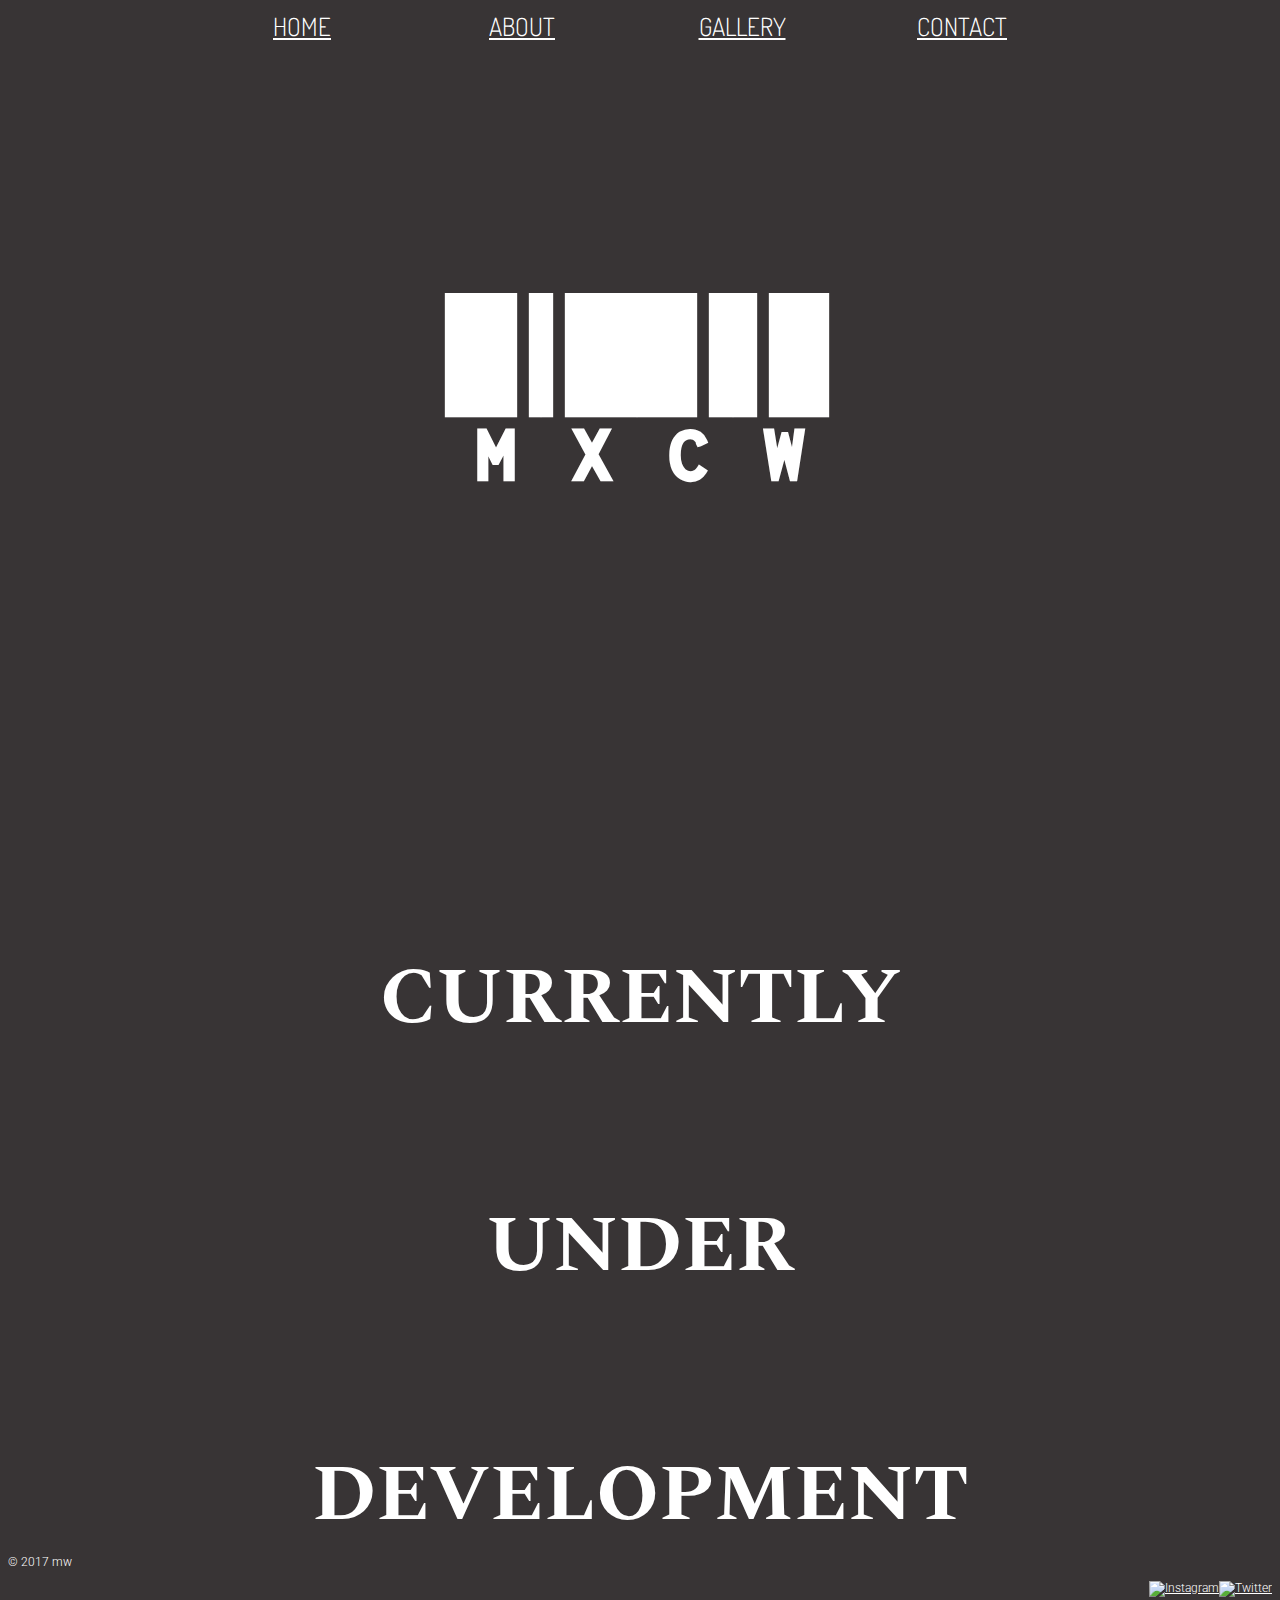
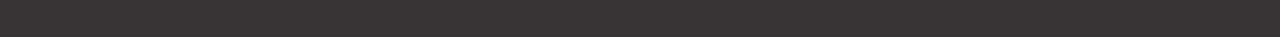
==== index.html @ 67fa14d3 "Comprehensive update to overall site." ====
<!DOCTYPE html>
<html>
<head>
  <title>MXCW</title>
  <meta charset="utf-8"/>
  <link rel="stylesheet" href="https://maxcdn.bootstrapcdn.com/bootstrap/3.3.6/css/bootstrap.min.css" integrity="sha384-1q8mTJOASx8j1Au+a5WDVnPi2lkFfwwEAa8hDDdjZlpLegxhjVME1fgjWPGmkzs7" crossorigin="anonymous">
  <link href="https://fonts.googleapis.com/css?family=Libre+Barcode+39+Text" rel="stylesheet" type='text/css'>
  <link href='https://fonts.googleapis.com/css?family=Roboto:300,400,700' rel='stylesheet' type='text/css'>
  <link href="https://fonts.googleapis.com/css?family=Dosis" rel="stylesheet" type='text/css'>
  <link href="https://fonts.googleapis.com/css?family=Questrial" rel="stylesheet"type='text/css'>
  <link href="https://fonts.googleapis.com/css?family=Spectral+SC" rel="stylesheet"type='text/css'>
  <link rel="stylesheet" type="text/css" href="main.css">
  <link rel="icon" href="favicon.ico" type="image/x-icon"/>
</head>
  </div> 
<div class="nav">
  <ul>
    <li><a class="navtext" href="index.html">HOME</a></li>
	<li><a class="navtext" href="about.html">ABOUT</a></li>
	<li><a class="navtext" href="gallery.html">GALLERY</a></li>
	<li><a class="navtext" href="contact.html">CONTACT</a></li>
  </ul>
 </div>

<body background="bg3.png">
<header class="container">

  <section class="jumbotron">
    <div class="container">
        <h2 class="letter">MXCW</h2>
        </div>
     </section>

</header>
  
 <section class="artspacesection">
	<div class="Artspace">
			<h2> </h2>
			<h2> CURRENTLY</h2>
			<h2> UNDER</h2>
			<h2> DEVELOPMENT</h2>
		</div>
		</section>
	
  <!-- 
<section class="container">
    <div class="SquareRow">
         <img src="pastelgreen.PNG" class="squares"/>
         <img src="pastelyellow.PNG" class="squares"/> 
         <img src="pastelpink.PNG" class="squares"/>
		 <img src="pastelpurple.PNG"class="squares" />
    </div>
    <div class="SquareRow">
        <img src="pastelblue.PNG"class="squares" />
        <img src="pastelppink.PNG"class="squares" />
        <img src="pastelorange.PNG" class="squares"/>
		<img src="pastelgreen.PNG" class="squares"/>
		
	</div>
	<div class="SquareRow">
        <img src="pastelpurple.PNG"class="squares" />
        <img src="pastelcyan.PNG"class="squares" />
        <img src="pasteldblue.PNG"class="squares" />
		<img src="pastelblue.PNG"class="squares" />
     </div>
  </section>
  -->
 	  
  <footer class="container">
    <div class="row">
      <p class="col-sm-4">&copy; 2017 mw </p>
      <ul class="col-sm-8">
        <li class="col-sm-1">
          <a href="https://www.instagram.com/mx.cw/"><img src="https://s3.amazonaws.com/codecademy-content/projects/make-a-website/lesson-4/instagram.svg"alt="Instagram"></a>
        </li>
        <li class="col-sm-1">
		<a href="https://twitter.com/wmax_"><img src="https://s3.amazonaws.com/codecademy-content/projects/make-a-website/lesson-4/twitter.svg" alt="Twitter"></a>
        </li>
              
      </ul>
    </div>
    </footer>
</body>
</html>
---- main.css ----
body {
  background: #383435;
  font-family: 'Roboto', sans-serif, 'Libre Barcode 39 Text', cursive;
  font-weight: 300;
}
 
header {
  padding: 20px 0;
}

footer .row {
  display: auto;
  color: white;
}

.jumbotron {
  display: block;
  height: 400px;
  width: auto;
  text-align: center;
  background: inherit;
  /*background: url(mxcwdrop.gif);*/
  /*background-size: 1200px 300px;*/
}

.jumbotron h2 {
  font-size: 200px;
  font-weight: 700;
  color: white;
  font-family: 'Libre Barcode 39 Text', cursive;
  text-align: center;
  text-transform: uppercase;
  /*background: transparent;*/
}

.jumbotron h3 {
  font-size: 20px;
  color: grey;
  font-family: 'Questrial', sans-serif;
  text-align: center;
}


.SquareRow {
  text-align: center;
}

section .SquareRow img {
	border-radius: 20px;
	width: 250px;
	height: 250px;
	padding: 15px;
    text-align: center;
	}
	
.SquareRow img:hover {
    /* Start the shake animation and make the animation last for 0.5 seconds */
    animation: shake 0.5s; 
    /* When the animation is finished, start again */
    animation-iteration-count: infinite; 
}
@keyframes shake {
    0% { transform: translate(1px, 1px) rotate(0deg); }
    10% { transform: translate(-1px, -2px) rotate(-1deg); }
    20% { transform: translate(-3px, 0px) rotate(1deg); }
    30% { transform: translate(3px, 2px) rotate(0deg); }
    40% { transform: translate(1px, -1px) rotate(1deg); }
    50% { transform: translate(-1px, 2px) rotate(-1deg); }
    60% { transform: translate(-3px, 1px) rotate(0deg); }
    70% { transform: translate(3px, 1px) rotate(-1deg); }
    80% { transform: translate(-1px, -1px) rotate(1deg); }
    90% { transform: translate(1px, 2px) rotate(0deg); }
    100% { transform: translate(1px, -2px) rotate(-1deg); }
}
	
footer {
  font-size: 12px;
  padding: 20px 0;
}

footer .col-sm-8 {
  display: flex;
  justify-content: flex-end;
}

footer ul {
  list-style: none;
}

footer li img {
	 width: 32px;
	 height: 32px;
}

hr {
    display: block;
    unicode-bidi: isolate;
    -webkit-margin-before: 0.5em;
    -webkit-margin-after: 0.5em;
    -webkit-margin-start: auto;
    -webkit-margin-end: auto;
    overflow: hidden;
    border-style: inset;
    border-width: 1px;
}

a {
	color: white;
}

a:hover{
	background-color: pink;
	border-radius: 5px;
	text-decoration: none;
	color: #383435;
	}

.nav ul {
    list-style-type: none;
    margin: 0;
    padding: 2px;
    overflow: hidden;
	display: inline-block;
}

.nav li{
	font-family: 'Dosis', sans-serif;
	float:left;
	}

.nav li {
	display:block;
	text-align:center;
	width:220px; /* fixed width */
	font-size: 25px;
	color: white;
}
.nav {
	width:900px;
	height: 100px;
	margin:0 auto;
}

.Artspace {
	display:inline-block;
	width:1200px; /* fixed width */
	height: 700px;
	background: inherit;
	border: 1em;
	border-radius: 10px;
}
.Artspace h2 {
	font-size: 80px;
	font-family: 'Spectral SC', serif;
	color: white;
	padding: 30px;
}	
	
.artspacesection{
  display: block;
  background: grey:
  width: auto;
  text-align: center;
}
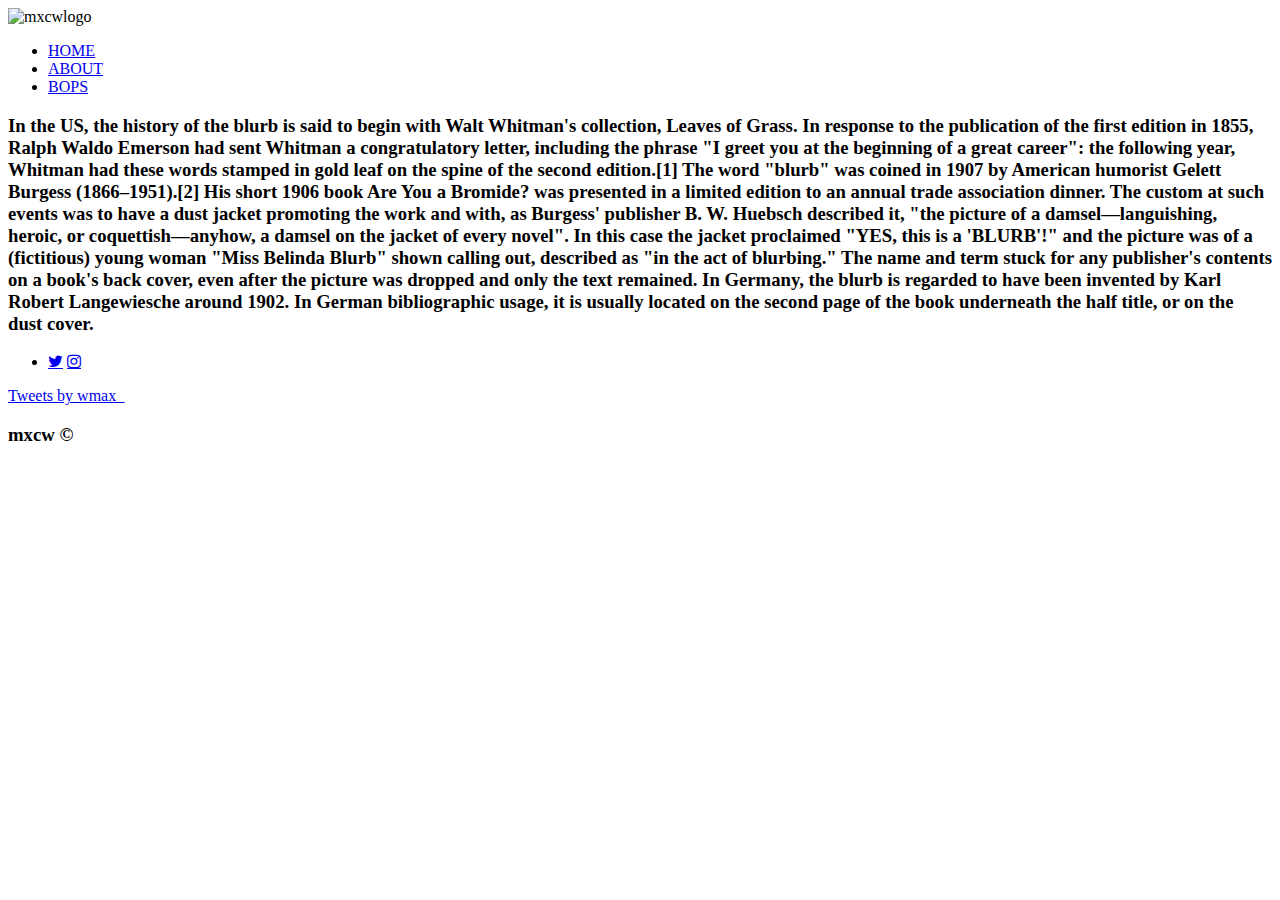
==== commit d4f905b5: "Update index.html" ====
--- a/index.html
+++ b/index.html
@@ -1,84 +1,62 @@
-<!DOCTYPE html>
-<html>
-<head>
-  <title>MXCW</title>
-  <meta charset="utf-8"/>
-  <link rel="stylesheet" href="https://maxcdn.bootstrapcdn.com/bootstrap/3.3.6/css/bootstrap.min.css" integrity="sha384-1q8mTJOASx8j1Au+a5WDVnPi2lkFfwwEAa8hDDdjZlpLegxhjVME1fgjWPGmkzs7" crossorigin="anonymous">
-  <link href="https://fonts.googleapis.com/css?family=Libre+Barcode+39+Text" rel="stylesheet" type='text/css'>
-  <link href='https://fonts.googleapis.com/css?family=Roboto:300,400,700' rel='stylesheet' type='text/css'>
-  <link href="https://fonts.googleapis.com/css?family=Dosis" rel="stylesheet" type='text/css'>
-  <link href="https://fonts.googleapis.com/css?family=Questrial" rel="stylesheet"type='text/css'>
-  <link href="https://fonts.googleapis.com/css?family=Spectral+SC" rel="stylesheet"type='text/css'>
-  <link rel="stylesheet" type="text/css" href="main.css">
-  <link rel="icon" href="favicon.ico" type="image/x-icon"/>
-</head>
-  </div> 
-<div class="nav">
-  <ul>
-    <li><a class="navtext" href="index.html">HOME</a></li>
-	<li><a class="navtext" href="about.html">ABOUT</a></li>
-	<li><a class="navtext" href="gallery.html">GALLERY</a></li>
-	<li><a class="navtext" href="contact.html">CONTACT</a></li>
-  </ul>
- </div>
-
-<body background="bg3.png">
-<header class="container">
-
-  <section class="jumbotron">
-    <div class="container">
-        <h2 class="letter">MXCW</h2>
-        </div>
-     </section>
-
-</header>
-  
- <section class="artspacesection">
-	<div class="Artspace">
-			<h2> </h2>
-			<h2> CURRENTLY</h2>
-			<h2> UNDER</h2>
-			<h2> DEVELOPMENT</h2>
-		</div>
-		</section>
-	
-  <!-- 
-<section class="container">
-    <div class="SquareRow">
-         <img src="pastelgreen.PNG" class="squares"/>
-         <img src="pastelyellow.PNG" class="squares"/> 
-         <img src="pastelpink.PNG" class="squares"/>
-		 <img src="pastelpurple.PNG"class="squares" />
-    </div>
-    <div class="SquareRow">
-        <img src="pastelblue.PNG"class="squares" />
-        <img src="pastelppink.PNG"class="squares" />
-        <img src="pastelorange.PNG" class="squares"/>
-		<img src="pastelgreen.PNG" class="squares"/>
-		
-	</div>
-	<div class="SquareRow">
-        <img src="pastelpurple.PNG"class="squares" />
-        <img src="pastelcyan.PNG"class="squares" />
-        <img src="pasteldblue.PNG"class="squares" />
-		<img src="pastelblue.PNG"class="squares" />
-     </div>
-  </section>
-  -->
- 	  
-  <footer class="container">
-    <div class="row">
-      <p class="col-sm-4">&copy; 2017 mw </p>
-      <ul class="col-sm-8">
-        <li class="col-sm-1">
-          <a href="https://www.instagram.com/mx.cw/"><img src="https://s3.amazonaws.com/codecademy-content/projects/make-a-website/lesson-4/instagram.svg"alt="Instagram"></a>
-        </li>
-        <li class="col-sm-1">
-		<a href="https://twitter.com/wmax_"><img src="https://s3.amazonaws.com/codecademy-content/projects/make-a-website/lesson-4/twitter.svg" alt="Twitter"></a>
-        </li>
-              
-      </ul>
-    </div>
-    </footer>
-</body>
-</html>
+<!DOCTYPE html>
+<html>
+<head>
+  <title>MX.CW</title>
+  <meta charset="utf-8"/>
+  <link href="https://fonts.googleapis.com/css?family=Julius+Sans+One" rel="stylesheet" type='text/css'>
+  <link href='https://fonts.googleapis.com/css?family=Roboto:300,400,700' rel='stylesheet' type='text/css'>
+  <link href="https://fonts.googleapis.com/css?family=Maven+Pro" rel="stylesheet" type='text/css'>
+  <link rel="stylesheet" type="text/css" href="style.css">
+  <link rel="icon" href=".C:\Users\mAx\Desktop\MX.CW\css\font-awesome-all.css" type="image/x-icon"/>
+  <link rel="stylesheet" href="https://cdnjs.cloudflare.com/ajax/libs/font-awesome/4.7.0/css/font-awesome.css">
+  <link rel="icon" href="../images/favicon.ico" type="image/x-icon" />
+</head>
+<body>
+  <header class="container"> 
+    <div class="mxcw"> 
+    <img src="../images/mxcw.png" alt="mxcwlogo">
+    </div>
+  </header>
+    <div class="nav">
+      <ul> 
+        <li><a class="navtext" id="navstyle" href="index.html">HOME</a></li>
+        <li><a class="navtext" id="navstyle" href="courses">ABOUT</a></li>
+        <li><a class="navtext" id="navstyle" href="about.html">BOPS</a></li>
+      </ul>
+    </div>
+  </header>
+  <div class="infobox">
+    <h3>
+  In the US, the history of the blurb is said to begin with Walt Whitman's collection, Leaves of Grass. In response to the publication of the first edition in 1855, Ralph Waldo Emerson had sent Whitman a congratulatory letter, including the phrase "I greet you at the beginning of a great career": the following year, Whitman had these words stamped in gold leaf on the spine of the second edition.[1]
+
+  The word "blurb" was coined in 1907 by American humorist Gelett Burgess (1866–1951).[2] His short 1906 book Are You a Bromide? was presented in a limited edition to an annual trade association dinner. The custom at such events was to have a dust jacket promoting the work and with, as Burgess' publisher B. W. Huebsch described it, "the picture of a damsel—languishing, heroic, or coquettish—anyhow, a damsel on the jacket of every novel".
+
+  In this case the jacket proclaimed "YES, this is a 'BLURB'!" and the picture was of a (fictitious) young woman "Miss Belinda Blurb" shown calling out, described as "in the act of blurbing." The name and term stuck for any publisher's contents on a book's back cover, even after the picture was dropped and only the text remained.
+
+  In Germany, the blurb is regarded to have been invented by Karl Robert Langewiesche around 1902. In German bibliographic usage, it is usually located on the second page of the book underneath the half title, or on the dust cover.
+
+    <br>
+    </h3>
+    </div>
+
+    <div class="col1">
+    <ul class="blockmiddle">
+      <li>
+        <a href="https://twitter.com/wmax_" class="fa fa-twitter" id="footericons"></a>         
+        <a href="https://instagram.com/mx.cw" class="fa fa-instagram" id="footericons"></a>
+      </ul>
+    </div>
+  
+  <div class="twitter-timeline">
+<a class="twitter-timeline" data-lang="en" data-width="100" data-height="150" data-theme="light" data-link-color="#19CF86" href="https://twitter.com/wmax_?ref_src=twsrc%5Etfw">Tweets by wmax_</a> <script async src="https://platform.twitter.com/widgets.js" charset="utf-8"></script>
+
+  </div> 
+
+
+<footer class="footercontainer">
+  <div class="footertext">
+          <h3 class="footertext">mxcw  &copy;</h3>
+          </div>
+    </footer>
+  </body>
+  </html>
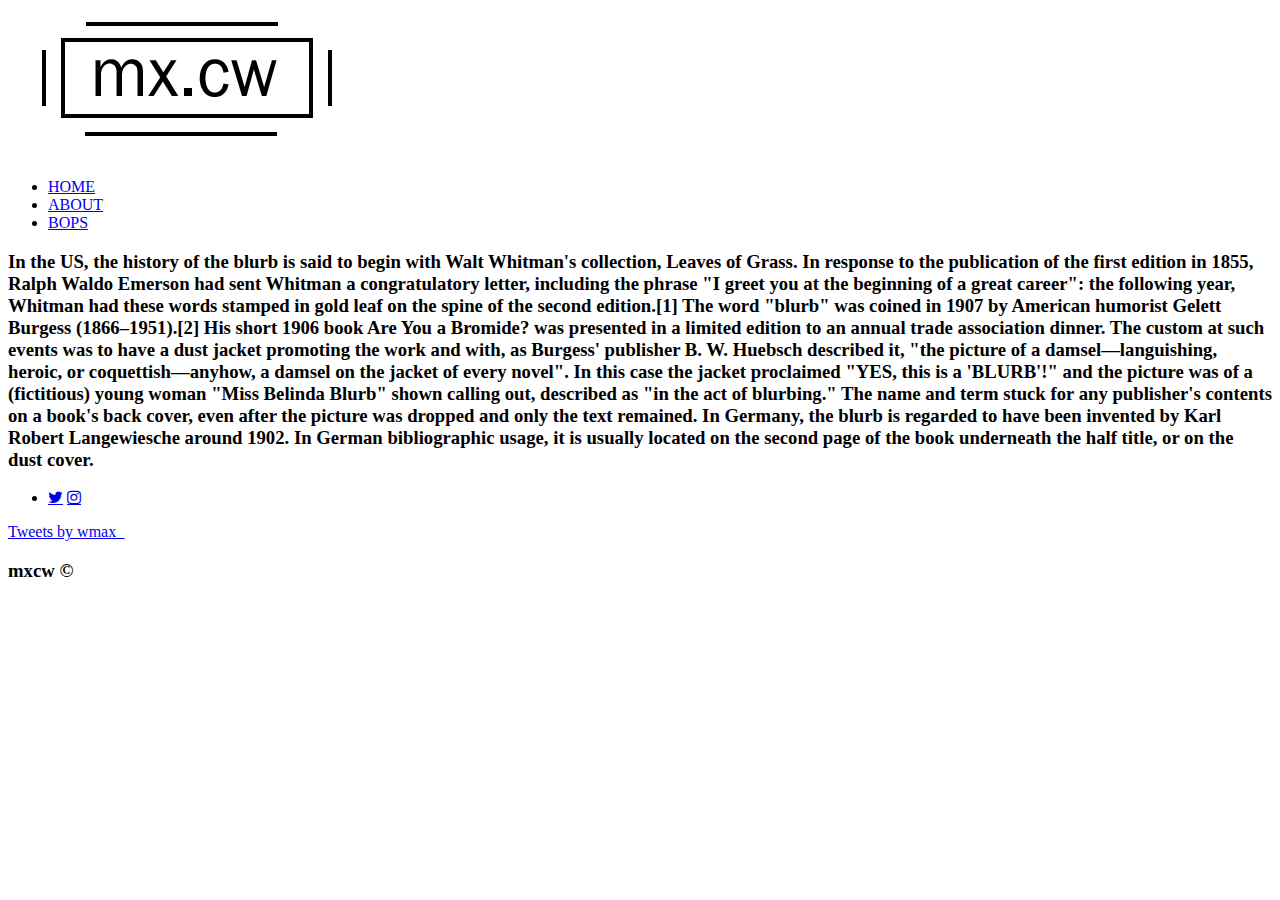
==== commit 5ac37b72: "Update index.html" ====
--- a/index.html
+++ b/index.html
@@ -14,7 +14,7 @@
 <body>
   <header class="container"> 
     <div class="mxcw"> 
-    <img src="../images/mxcw.png" alt="mxcwlogo">
+    <img src="MXCW.png" alt="mxcwlogo">
     </div>
   </header>
     <div class="nav">
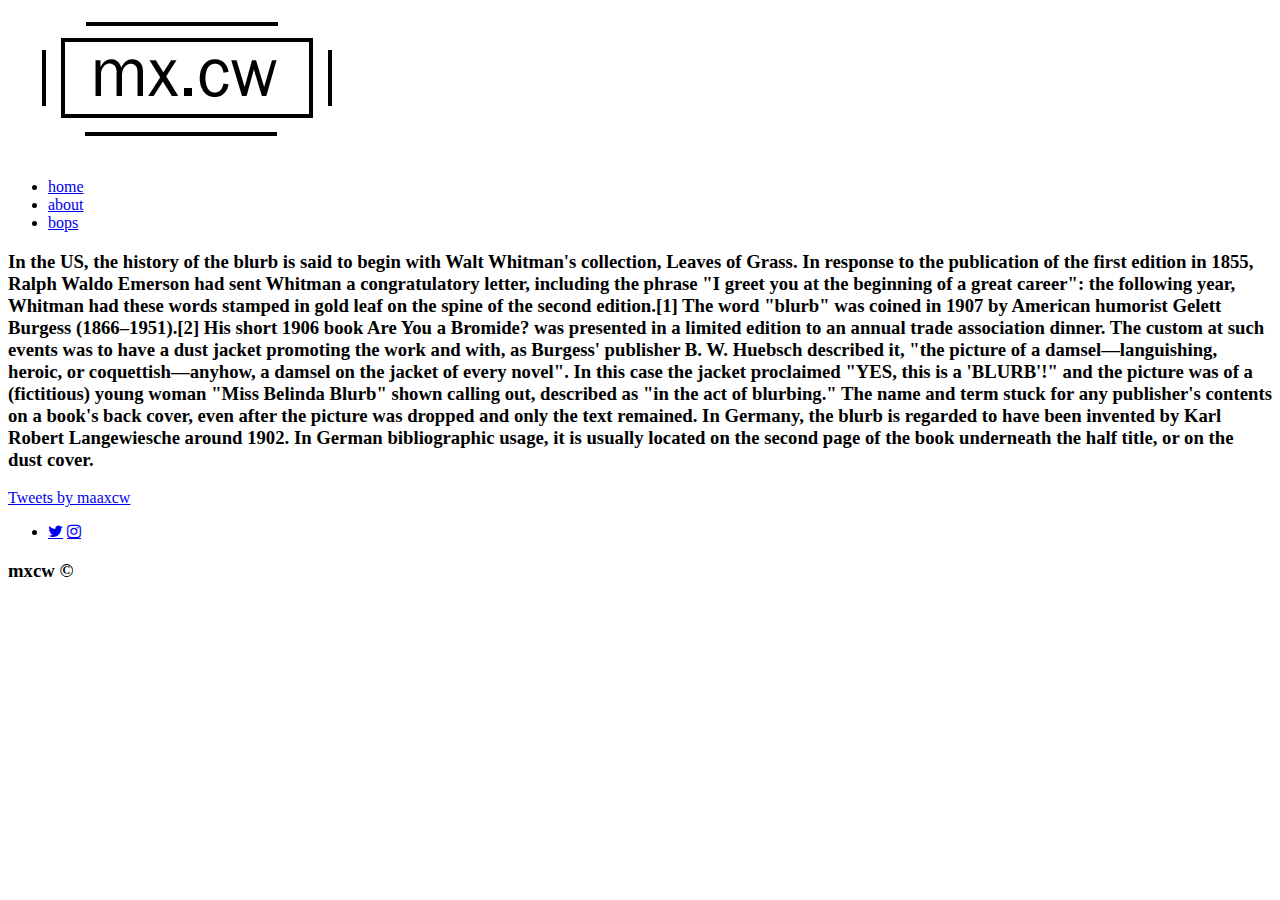
==== commit 84bcf25a: "re-order" ====
--- a/index.html
+++ b/index.html
@@ -7,7 +7,6 @@
   <link href='https://fonts.googleapis.com/css?family=Roboto:300,400,700' rel='stylesheet' type='text/css'>
   <link href="https://fonts.googleapis.com/css?family=Maven+Pro" rel="stylesheet" type='text/css'>
   <link rel="stylesheet" type="text/css" href="style.css">
-  <link rel="icon" href=".C:\Users\mAx\Desktop\MX.CW\css\font-awesome-all.css" type="image/x-icon"/>
   <link rel="stylesheet" href="https://cdnjs.cloudflare.com/ajax/libs/font-awesome/4.7.0/css/font-awesome.css">
   <link rel="icon" href="../images/favicon.ico" type="image/x-icon" />
 </head>
@@ -19,9 +18,9 @@
   </header>
     <div class="nav">
       <ul> 
-        <li><a class="navtext" id="navstyle" href="index.html">HOME</a></li>
-        <li><a class="navtext" id="navstyle" href="courses">ABOUT</a></li>
-        <li><a class="navtext" id="navstyle" href="about.html">BOPS</a></li>
+        <li><a class="navtext" id="navstyle" href="index.html">home</a></li>
+        <li><a class="navtext" id="navstyle" href="about.html">about</a></li>
+        <li><a class="navtext" id="navstyle" href="bops.html">bops</a></li>
       </ul>
     </div>
   </header>
@@ -38,7 +37,11 @@
     <br>
     </h3>
     </div>
+ 
+  <div class="twitter-timeline">
+<a class="twitter-timeline" data-lang="en" data-width="100" data-height="150" data-theme="light" data-link-color="#19CF86" href="https://twitter.com/maaxcw?ref_src=twsrc%5Etfw">Tweets by maaxcw</a> <script async src="https://platform.twitter.com/widgets.js" charset="utf-8"></script>
 
+  </div> 
     <div class="col1">
     <ul class="blockmiddle">
       <li>
@@ -46,13 +49,6 @@
         <a href="https://instagram.com/mx.cw" class="fa fa-instagram" id="footericons"></a>
       </ul>
     </div>
-  
-  <div class="twitter-timeline">
-<a class="twitter-timeline" data-lang="en" data-width="100" data-height="150" data-theme="light" data-link-color="#19CF86" href="https://twitter.com/wmax_?ref_src=twsrc%5Etfw">Tweets by wmax_</a> <script async src="https://platform.twitter.com/widgets.js" charset="utf-8"></script>
-
-  </div> 
-
-
 <footer class="footercontainer">
   <div class="footertext">
           <h3 class="footertext">mxcw  &copy;</h3>
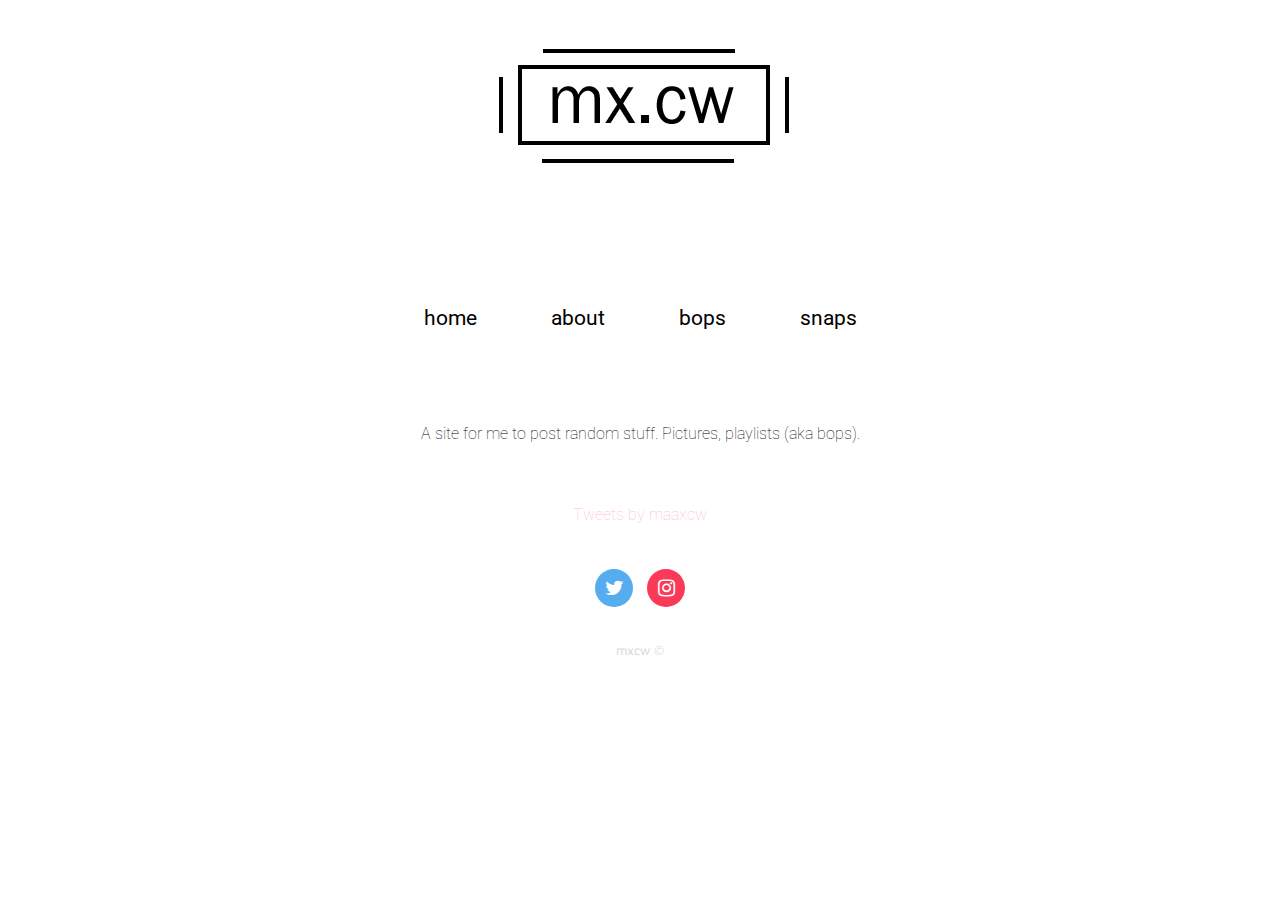
==== commit 40b55e8f: "logo home link" ====
--- a/index.html
+++ b/index.html
@@ -1,7 +1,7 @@
 <!DOCTYPE html>
 <html>
 <head>
-  <title>MX.CW</title>
+  <title>mx.cw</title>
   <meta charset="utf-8"/>
   <link href="https://fonts.googleapis.com/css?family=Julius+Sans+One" rel="stylesheet" type='text/css'>
   <link href='https://fonts.googleapis.com/css?family=Roboto:300,400,700' rel='stylesheet' type='text/css'>
@@ -10,29 +10,26 @@
   <link rel="stylesheet" href="https://cdnjs.cloudflare.com/ajax/libs/font-awesome/4.7.0/css/font-awesome.css">
   <link rel="icon" href="../images/favicon.ico" type="image/x-icon" />
 </head>
-<body>
+<body id="=home">
   <header class="container"> 
     <div class="mxcw"> 
+	<a href="mxcw.me">
     <img src="MXCW.png" alt="mxcwlogo">
     </div>
+	</a>
   </header>
-    <div class="nav">
+    <div class="nav" id="navstyle">
       <ul> 
-        <li><a class="navtext" id="navstyle" href="index.html">home</a></li>
-        <li><a class="navtext" id="navstyle" href="about.html">about</a></li>
-        <li><a class="navtext" id="navstyle" href="bops.html">bops</a></li>
+        <li><a class="navtext" id="nav-home" href="index.html">home</a></li>
+        <li><a class="navtext" id="nav-about" href="about.html">about</a></li>
+        <li><a class="navtext" id="nav-bops" href="bops.html">bops</a></li>
+		<li><a class="navtext" id="nav-snaps" href="snaps.html">snaps</a></li>
       </ul>
     </div>
   </header>
   <div class="infobox">
     <h3>
-  In the US, the history of the blurb is said to begin with Walt Whitman's collection, Leaves of Grass. In response to the publication of the first edition in 1855, Ralph Waldo Emerson had sent Whitman a congratulatory letter, including the phrase "I greet you at the beginning of a great career": the following year, Whitman had these words stamped in gold leaf on the spine of the second edition.[1]
-
-  The word "blurb" was coined in 1907 by American humorist Gelett Burgess (1866–1951).[2] His short 1906 book Are You a Bromide? was presented in a limited edition to an annual trade association dinner. The custom at such events was to have a dust jacket promoting the work and with, as Burgess' publisher B. W. Huebsch described it, "the picture of a damsel—languishing, heroic, or coquettish—anyhow, a damsel on the jacket of every novel".
-
-  In this case the jacket proclaimed "YES, this is a 'BLURB'!" and the picture was of a (fictitious) young woman "Miss Belinda Blurb" shown calling out, described as "in the act of blurbing." The name and term stuck for any publisher's contents on a book's back cover, even after the picture was dropped and only the text remained.
-
-  In Germany, the blurb is regarded to have been invented by Karl Robert Langewiesche around 1902. In German bibliographic usage, it is usually located on the second page of the book underneath the half title, or on the dust cover.
+A site for me to post random stuff. Pictures, playlists (aka bops).
 
     <br>
     </h3>
@@ -40,7 +37,6 @@
  
   <div class="twitter-timeline">
 <a class="twitter-timeline" data-lang="en" data-width="100" data-height="150" data-theme="light" data-link-color="#19CF86" href="https://twitter.com/maaxcw?ref_src=twsrc%5Etfw">Tweets by maaxcw</a> <script async src="https://platform.twitter.com/widgets.js" charset="utf-8"></script>
-
   </div> 
     <div class="col1">
     <ul class="blockmiddle">
@@ -55,4 +51,4 @@
           </div>
     </footer>
   </body>
-  </html>
+  </html>--- a/style.css
+++ b/style.css
@@ -0,0 +1,384 @@
+body {
+	font-family: 'Roboto', sans-serif, courier, sans-serif;
+	font-weight: 80;
+	background-color: white;
+	margin: 0 auto;
+	list-style: none;
+	max-width: 100%;
+}
+
+header {
+	padding: 20px 0;
+	width: auto;
+	margin: 0 auto;
+	padding: 0;
+}
+
+header, .mxcwcontainer {
+	background-color: transparent;
+	display: block;
+	width: auto;    
+	text-align: center;
+	max-width: 100%;
+}
+
+header, .mxcw {
+	text-align: center;
+	color: black;
+	font-weight: 150;
+	padding: 25px; 
+	margin-top: 0;
+}
+
+.container {
+	background-color: transparent;
+	display: block;  
+	margin: 0 auto;
+	text-align : center;
+	padding: 10px;
+	max-width: 100%;
+}
+/* NAV BAR */
+
+.nav ul {
+	list-style-type: none;
+	list-style: none;
+	background-color: transparent;
+	text-align: center;
+	padding: 0;
+	margin: 0px;
+	color: black;
+}
+
+.nav li {
+	font-size: 1.3em;
+	line-height: 40px;
+	height: 40px;	
+	font-family: 'Roboto', sans-serif;
+	text-align: center;
+	color: black;
+	background-color: transparent;
+	display: inline-block;
+	width: auto;
+	max-width: 100%;
+	padding: 30px;
+}
+
+.nav {
+	background-color: transparent;
+	text-align: center;
+	color: black;
+	font-weight: 150;
+	padding: 25px; 
+	margin-top: 0;
+}
+
+.navtext {
+	color: black;
+	font-weight: 400;
+}
+
+.nav ul li:hover a{ 
+     color:red;
+}
+
+body#home a#nav-home,
+body#about a#nav-about,
+body#bops a#nav-bops,
+body#snaps a#nav-snaps
+{
+color: green;
+}
+
+
+/* box*/
+
+
+.infobox{
+	background-color: transparent;
+	display: block;  
+	margin: 0 auto;
+	text-align : center;
+	padding: 10px;
+	max-width: 50%;
+	/*border: 2px solid black;*/
+}
+
+
+/* footer icons */
+
+.fa {
+	padding: 9px;
+	width: 20px;
+	text-decoration: none;
+	margin: 5px 5px;
+	border-radius: 50%
+}
+
+#footericons {
+	text-align: center;
+	font-size: 20px;
+}
+
+.fa:hover {
+	opacity: 0.4;
+}
+
+.fa-instagram {
+	background: #fb3958;
+	color: white;
+}
+
+.fa-twitter {
+	background: #55ACEE;
+	color: white;
+}
+
+.footercontainer {
+	background-color: transparent;
+	display: block;
+	width: 100%;
+	text-align: center;
+	max-width: 100%;
+}
+
+.col1 {
+	display: block;
+	width: 100%;
+	color: white;
+	background-color: transparent;
+	margin: 0 auto;
+	list-style: none;
+	text-align: center;
+}
+
+.twitter-timeline {
+	background-color: transparent;
+	display: block;
+	position: right;  
+	margin: 0 auto;
+	margin-top: 5px;
+	margin-bottom: 5px;
+	text-align : center;
+	padding: 10px;
+	max-width: 50%;
+	/*border: 2px solid black;*/
+}
+
+ul.blockmiddle {
+	list-style: none; 
+	background-color: transparent;
+	display: block;  
+	margin: 0 auto;
+	margin-top: 5px;
+	text-align : center;
+	padding: 10px;
+	max-width: 50%;
+	/*border: 2px solid black;*/
+}
+
+h2 {
+	font-family: 'Roboto', sans-serif, courier, sans-serif;
+	text-align: left;
+}
+
+h3 {
+	font-family: 'Roboto', sans-serif;
+	font-size: medium;
+	text-align: center;
+	line-height: 30px;
+	font-weight: 100;
+}
+
+h3.footertext {
+	font-family: 'Maven Pro', sans-serif, courier, sans-serif;
+	text-align: center;
+	font-size: small;
+	color: lightgrey;
+}
+
+p {
+	font-family: 'Roboto', sans-serif, courier, sans-serif;
+	text-align: center;
+}
+
+a {
+	text-decoration: none;
+	color: pink;
+	padding: 5px;
+}
+
+a.img:hover {
+	background-color: black;
+	text-decoration: none;
+	color: white;
+	padding: 5px;
+}
+
+row {
+  display: flex;
+  flex-wrap: wrap;
+  padding: 0 4px;
+}
+
+/* Create four equal columns that sits next to each other */
+.column {
+  flex: 25%;
+  max-width: 25%;
+  padding: 0 4px;
+}
+
+.column img {
+  margin-top: 8px;
+  vertical-align: middle;
+}
+
+/* Responsive layout - makes a two column-layout instead of four columns */
+@media (max-width: 800px) {
+  .column {
+    flex: 50%;
+    max-width: 50%;
+  }
+}
+
+/* Responsive layout - makes the two columns stack on top of each other instead of next to each other */
+@media (max-width: 600px) {
+  .column {
+    flex: 100%;
+    max-width: 100%;
+  }
+}
+
+
+/* test grid */
+ /*
+
+.imageGrid {
+  line-height: 0;
+}
+.imageGrid .tile {
+  min-width:calc(100% / 3);
+  min-height:10em;
+  line-height: 1.2;
+  display:inline-block;
+  background-size: cover;
+  background-position: center center;
+  background-repeat: no-repeat;
+  overflow: hidden;
+  position: relative;
+  color:white;
+  font-family:"Roboto",sans-serif;
+  text-shadow: 1px 1px 1px #000;
+  cursor: pointer; 
+  cursor: hand;
+  font-weight: 100;
+  margin: 0 auto;
+}
+
+.imageGrid .tile:before {
+  content: '';
+  background-color: rgba(15,15,15,0.5);
+  display: block;
+  width: 100%;
+  height: 100%;
+  z-index: 0;
+  position: absolute;
+}
+
+.imageGrid .tile:hover:before {
+  display: none;
+}
+
+.imageGrid .tile .textWrapper {
+  text-align: center;
+  vertical-align: middle;
+  width: 50%;
+  position: absolute;
+  top: 50%;
+  left: 50%;
+  transform: translate(-50%, -50%);
+  font-size: .75em;
+  font-family:"Roboto",sans-serif;
+}
+
+.imageGrid .tile .textWrapper .content {
+  display: none;
+}
+
+.imageGrid .tile:hover .textWrapper .content {
+  display: block;
+}
+
+.imageGrid .tile:hover .textWrapper .content h2 {
+  margin: 0;
+}
+
+@media (max-width: 1000px) {
+  .imageGrid .tile {
+    width: 50%;
+  }
+}
+ 
+@media (max-width: 700px) {
+  .imageGrid .tile {
+    width: 70%;
+  }
+  
+}*/
+
+
+/* image grid optimized for mobiles */
+.imagecontainer {
+  margin: 0 auto;
+  max-width: 1200px;
+  padding: 0 1rem;
+}
+
+.responsive-image {
+  max-width: 100%;
+}
+
+.cell img {
+  display: block;
+}
+
+/*tablet*/
+
+@media screen and (min-width: 600px) {
+  .grid {
+    display: flex;
+    flex-wrap: wrap;
+    flex-direction: row;
+  }
+  .cell {
+    width: 50%;
+  }
+}
+
+@media screen and (min-width: 1000px) {
+  .cell {
+    width: calc(100% / 3);
+  }
+}
+
+.cell {
+  margin: 1rem;
+}
+
+@media screen and (min-width: 600px) {
+  .cell {
+    width: calc(50% - 2rem);
+  }
+}
+
+@media screen and (min-width: 1000px) {
+  .cell {
+    width: calc(33.3333% - 2rem);
+  }
+}
+
+
+
+
+
+
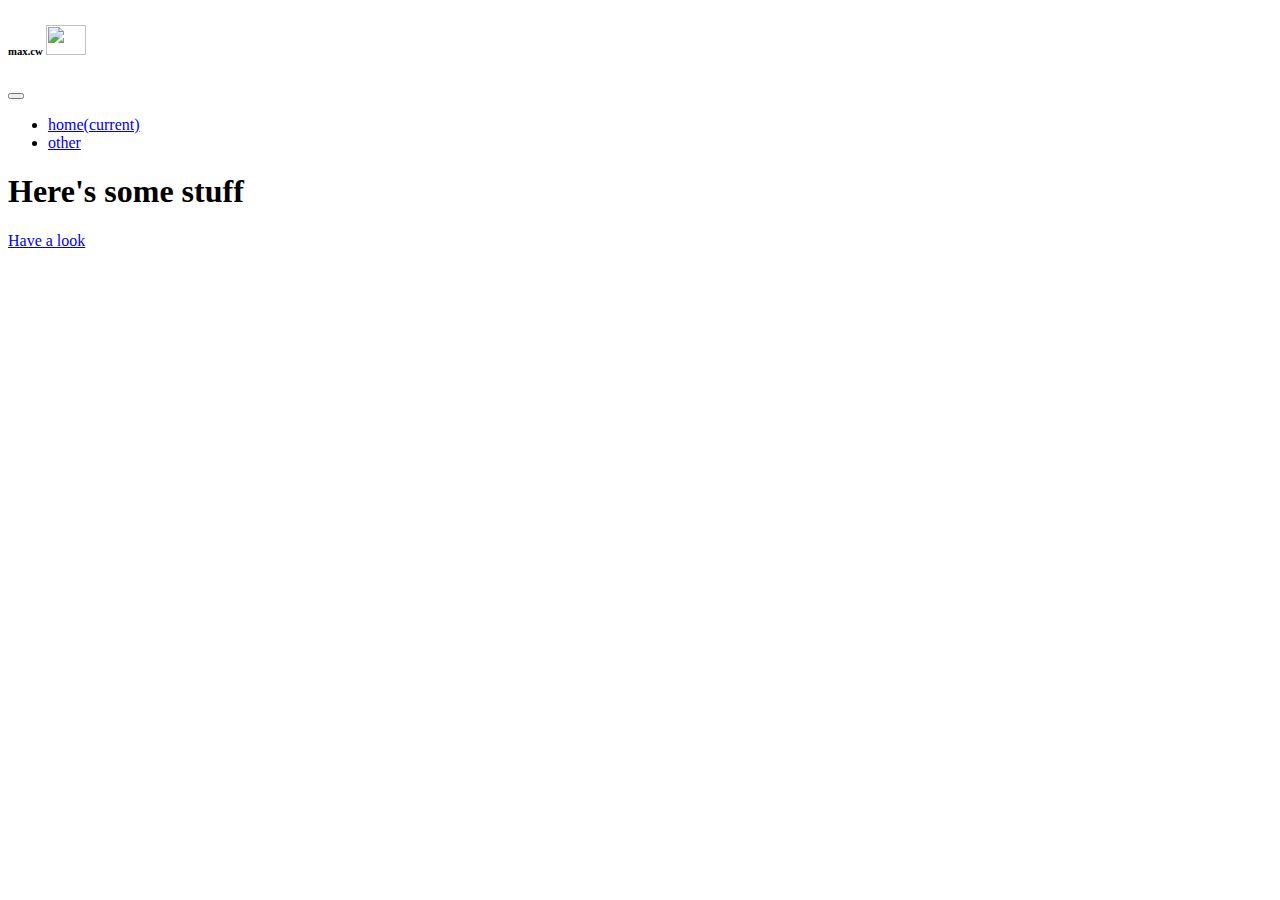
==== commit 6a749f92: "Update index.html" ====
--- a/index.html
+++ b/index.html
@@ -1,54 +1,104 @@
 <!DOCTYPE html>
-<html>
-<head>
-  <title>mx.cw</title>
-  <meta charset="utf-8"/>
-  <link href="https://fonts.googleapis.com/css?family=Julius+Sans+One" rel="stylesheet" type='text/css'>
-  <link href='https://fonts.googleapis.com/css?family=Roboto:300,400,700' rel='stylesheet' type='text/css'>
-  <link href="https://fonts.googleapis.com/css?family=Maven+Pro" rel="stylesheet" type='text/css'>
-  <link rel="stylesheet" type="text/css" href="style.css">
-  <link rel="stylesheet" href="https://cdnjs.cloudflare.com/ajax/libs/font-awesome/4.7.0/css/font-awesome.css">
-  <link rel="icon" href="../images/favicon.ico" type="image/x-icon" />
-</head>
-<body id="=home">
-  <header class="container"> 
-    <div class="mxcw"> 
-	<a href="mxcw.me">
-    <img src="MXCW.png" alt="mxcwlogo">
-    </div>
-	</a>
-  </header>
-    <div class="nav" id="navstyle">
-      <ul> 
-        <li><a class="navtext" id="nav-home" href="index.html">home</a></li>
-        <li><a class="navtext" id="nav-about" href="about.html">about</a></li>
-        <li><a class="navtext" id="nav-bops" href="bops.html">bops</a></li>
-		<li><a class="navtext" id="nav-snaps" href="snaps.html">snaps</a></li>
-      </ul>
-    </div>
-  </header>
-  <div class="infobox">
-    <h3>
-A site for me to post random stuff. Pictures, playlists (aka bops).
+<html lang="en">
 
-    <br>
-    </h3>
-    </div>
- 
-  <div class="twitter-timeline">
-<a class="twitter-timeline" data-lang="en" data-width="100" data-height="150" data-theme="light" data-link-color="#19CF86" href="https://twitter.com/maaxcw?ref_src=twsrc%5Etfw">Tweets by maaxcw</a> <script async src="https://platform.twitter.com/widgets.js" charset="utf-8"></script>
-  </div> 
-    <div class="col1">
-    <ul class="blockmiddle">
-      <li>
-        <a href="https://twitter.com/wmax_" class="fa fa-twitter" id="footericons"></a>         
-        <a href="https://instagram.com/mx.cw" class="fa fa-instagram" id="footericons"></a>
-      </ul>
-    </div>
-<footer class="footercontainer">
-  <div class="footertext">
-          <h3 class="footertext">mxcw  &copy;</h3>
+  <head>
+
+    <meta charset="utf-8">
+    <meta name="viewport" content="width=device-width, initial-scale=1, shrink-to-fit=no">
+    <meta name="description" content="">
+    <meta name="author" content="">
+
+    <title>max.cw</title>
+    <link rel="icon" href="favicon1.ico">
+    <link rel="stylesheet" href="https://stackpath.bootstrapcdn.com/bootstrap/4.1.3/css/bootstrap.min.css" integrity="sha384-MCw98/SFnGE8fJT3GXwEOngsV7Zt27NXFoaoApmYm81iuXoPkFOJwJ8ERdknLPMO" crossorigin="anonymous">
+    <link rel="stylesheet" href="https://use.fontawesome.com/releases/v5.3.1/css/all.css" integrity="sha384-mzrmE5qonljUremFsqc01SB46JvROS7bZs3IO2EmfFsd15uHvIt+Y8vEf7N7fWAU" crossorigin="anonymous">
+    <link href="https://fonts.googleapis.com/css?family=Mallanna" rel="stylesheet">
+    <link href="./cover.css" rel="stylesheet">
+    </head>
+
+<style>
+.carousel-item {
+  height: 100vh;
+  min-height: 300px;
+  background: no-repeat center center scroll;
+  -webkit-background-size: cover;
+  -moz-background-size: cover;
+  -o-background-size: cover;
+  background-size: cover;
+}
+
+
+</style>
+    <!-- Navigation -->
+    <nav class="navbar navbar-expand-lg navbar-dark *-dark fixed-top" style="background-color:transparent">
+      <div class="container">
+      <!--  <a class="navbar-brand" href="#">--><h6>max.cw <img src="./images/dnce.gif" height="30" width="40"</img></h6><!-- </a>-->
+        <button class="navbar-toggler" type="button" data-toggle="collapse" data-target="#navbarResponsive" aria-controls="navbarResponsive" aria-expanded="false" aria-label="Toggle navigation">
+          <span class="navbar-toggler-icon"></span>
+        </button>
+        <div class="collapse navbar-collapse" id="navbarResponsive">
+          <ul class="navbar-nav ml-auto">
+            <li class="nav-item active">
+              <a class="nav-link" href="index.html">home<span class="sr-only">(current)</span>
+              </a>
+            </li>
+            <li class="nav-item">
+              <a class="nav-link" href="other.html">other</a>
+            </li>
+            </ul>
+        </div>
+      </div>
+    </nav>
+    <body class="text-center">
+      <!--CSS Spinner-->
+      <div class="spinner-wrapper">
+      <div class="spinner"></div>
+      </div>
+      <div class="cover-container d-flex w-100 h-100 p-3 mx-auto flex-column">
+        <header class="masthead mb-auto">
+          <div class="inner">
+            </nav>
           </div>
-    </footer>
-  </body>
-  </html>+        </header>
+
+        <main role="main" class="inner cover">
+          <h1 class="cover-heading">Here's some stuff</h1>
+          <p class="lead"></p>
+          <p class="lead">
+            <a href="other.html" class="btn btn-lg btn-secondary">Have a look</a>
+          </p>
+        </main>
+
+        <footer class="mastfoot mt-auto">
+          <div class="inner">
+            <p><a href="https://instagram.com/max.cw" target="_blank"><i class="fab fa-instagram"></i></a>&nbsp&nbsp<a href="https://twitter.com/maaxcw" target="_blank"><i class="fab fa-twitter"></i></a</p>
+          </div>
+        </footer>
+      </div>
+
+
+      <!-- Bootstrap core JavaScript
+      ================================================== -->
+      <!-- Placed at the end of the document so the pages load faster -->
+    <!--  <script src="https://code.jquery.com/jquery-3.3.1.slim.min.js" integrity="sha384-q8i/X+965DzO0rT7abK41JStQIAqVgRVzpbzo5smXKp4YfRvH+8abtTE1Pi6jizo" crossorigin="anonymous"></script> -->
+      <script
+  src="https://code.jquery.com/jquery-3.3.1.js"
+  integrity="sha256-2Kok7MbOyxpgUVvAk/HJ2jigOSYS2auK4Pfzbm7uH60="
+  crossorigin="anonymous"></script>
+      <script src="https://cdnjs.cloudflare.com/ajax/libs/popper.js/1.14.3/umd/popper.min.js" integrity="sha384-ZMP7rVo3mIykV+2+9J3UJ46jBk0WLaUAdn689aCwoqbBJiSnjAK/l8WvCWPIPm49" crossorigin="anonymous"></script>
+      <script src="https://stackpath.bootstrapcdn.com/bootstrap/4.1.3/js/bootstrap.min.js" integrity="sha384-ChfqqxuZUCnJSK3+MXmPNIyE6ZbWh2IMqE241rYiqJxyMiZ6OW/JmZQ5stwEULTy" crossorigin="anonymous"></script>
+      <script>
+$(document).ready(function() {
+//Preloader
+$(window).on("load", function() {
+preloaderFadeOutTime = 500;
+function hidePreloader() {
+var preloader = $('.spinner-wrapper');
+preloader.fadeOut(preloaderFadeOutTime);
+}
+hidePreloader();
+});
+});
+</script>
+    </body>
+  </html>
